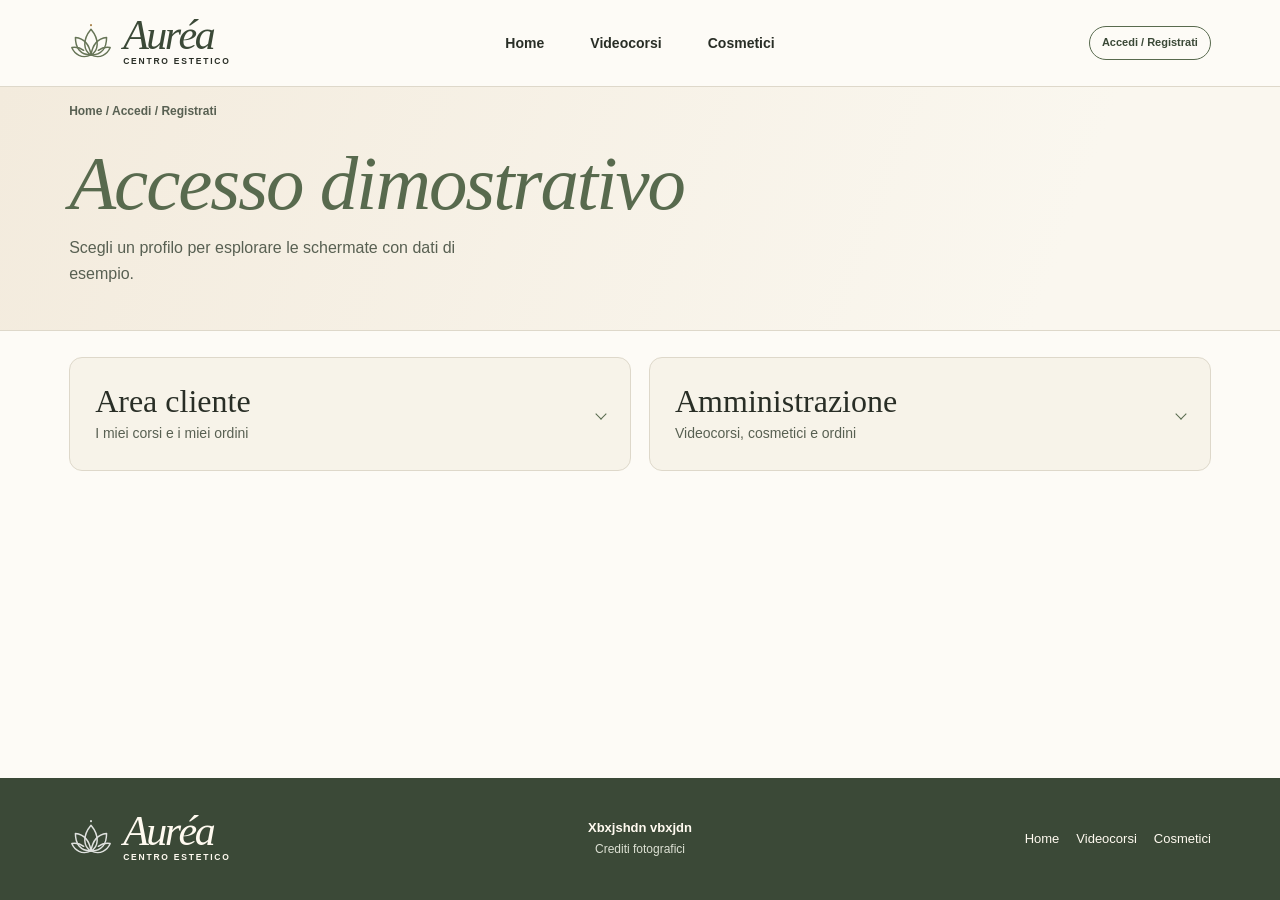
==== accedi.html @ f3fd8d4f "Rende navigabile l’accesso della demo" ====
<!doctype html>
<html lang="it">
<head>
  <meta charset="utf-8">
  <meta name="viewport" content="width=device-width, initial-scale=1">
  <meta name="robots" content="noindex, nofollow">
  <meta name="theme-color" content="#f9f6ee">
  <title>Accedi · Auréa</title>
  <link rel="icon" href="assets/lotus.svg" type="image/svg+xml">
  <link rel="stylesheet" href="stile.css?v=4">
  <script src="demo.js?v=4" defer></script>
</head>
<body data-page="access">
  <a class="skip-link" href="#contenuto">Vai al contenuto</a>
  <header id="intestazione" class="site-header"></header>
  <main id="contenuto" tabindex="-1">
    <section class="catalog-intro" aria-labelledby="access-title">
      <div class="shell intro-inner">
        <nav class="breadcrumbs" aria-label="Percorso di navigazione">
          <a href="index.html">Home</a> / <span aria-current="page">Accedi / Registrati</span>
        </nav>
        <h1 id="access-title"><em>Accesso dimostrativo</em></h1>
        <p>Scegli un profilo per esplorare le schermate con dati di esempio.</p>
      </div>
    </section>
    <section class="shell access-options" aria-label="Profili dimostrativi">
      <details class="access-option">
        <summary>
          <span>
            <strong>Area cliente</strong>
            <span>I miei corsi e i miei ordini</span>
          </span>
        </summary>
        <div class="access-panel">
          <section aria-labelledby="demo-miei-corsi">
            <h2 id="demo-miei-corsi">I miei corsi</h2>
            <article class="access-course">
              <img src="assets/massaggio-relax-foto.jpg" alt="">
              <div>
                <h3>Massaggio relax</h3>
                <p>Corso disponibile</p>
              </div>
            </article>
          </section>
          <section aria-labelledby="demo-miei-ordini">
            <h2 id="demo-miei-ordini">I miei ordini</h2>
            <dl class="access-list">
              <div><dt>Massaggio relax</dt><dd>Pagamento confermato</dd></div>
            </dl>
          </section>
        </div>
      </details>
      <details class="access-option">
        <summary>
          <span>
            <strong>Amministrazione</strong>
            <span>Videocorsi, cosmetici e ordini</span>
          </span>
        </summary>
        <div class="access-panel">
          <section aria-labelledby="demo-catalogo-admin">
            <h2 id="demo-catalogo-admin">Catalogo</h2>
            <dl class="access-list">
              <div><dt>Videocorsi</dt><dd>5 corsi pubblicati</dd></div>
              <div><dt>Cosmetici</dt><dd>2 prodotti di esempio</dd></div>
            </dl>
          </section>
          <section aria-labelledby="demo-ordini-admin">
            <h2 id="demo-ordini-admin">Ordini</h2>
            <dl class="access-list">
              <div><dt>Massaggio relax</dt><dd>Bonifico in attesa</dd></div>
              <div><dt>Maderoterapia</dt><dd>Pagamento confermato</dd></div>
            </dl>
          </section>
        </div>
      </details>
    </section>
  </main>
  <footer id="piè-di-pagina" class="site-footer"></footer>
</body>
</html>
---- stile.css ----
:root {
  color-scheme: light;
  --ink: #292e26;
  --muted: #586052;
  --olive: #3b4937;
  --sage: #586a4e;
  --gold: #896b3d;
  --paper: #fdfbf6;
  --cream: #f3ebdd;
  --linen: #f7f3e9;
  --line: #ded8ca;
  --serif: Baskerville, "Palatino Linotype", "Book Antiqua", Georgia, serif;
  --sans: "Avenir Next", Avenir, "Segoe UI", sans-serif;
  --content: 1240px;
  --gutter: clamp(20px, 5.4vw, 86px);
}

*, *::before, *::after {
  box-sizing: border-box;
}

body {
  display: flex;
  flex-direction: column;
  min-height: 100vh;
  margin: 0;
  background: var(--paper);
  color: var(--ink);
  font: 400 16px/1.58 var(--sans);
  -webkit-font-smoothing: antialiased;
}

main {
  flex: 1;
}

main:focus {
  outline: none;
}

h1, h2, h3, h4, p {
  margin: 0;
}

h1, h2, h3 {
  font-family: var(--serif);
  font-weight: 400;
  line-height: 1.02;
  letter-spacing: -.026em;
}

h1 {
  font-size: clamp(3rem, 6vw, 5.3rem);
}

h2 {
  font-size: clamp(2.3rem, 4.2vw, 3.65rem);
}

h1 em {
  color: var(--sage);
  font-weight: 400;
}

a {
  color: inherit;
  text-decoration: none;
}

img {
  display: block;
  max-width: 100%;
}

button {
  font: inherit;
  cursor: pointer;
}

:focus-visible {
  outline: 2px solid var(--gold);
  outline-offset: 4px;
}

noscript {
  display: block;
  padding: 32px var(--gutter);
}

.shell {
  width: min(var(--content), 100% - 2 * var(--gutter));
  margin-inline: auto;
}

.skip-link {
  position: fixed;
  z-index: 5;
  top: 12px;
  left: 12px;
  opacity: 0;
  pointer-events: none;
  padding: 10px 16px;
  background: var(--paper);
}

.skip-link:focus {
  opacity: 1;
  pointer-events: auto;
}

.icon {
  width: 20px;
  height: 20px;
  flex: 0 0 auto;
}

.site-header {
  background: var(--paper);
  border-bottom: 1px solid var(--line);
}

.header-inner {
  display: grid;
  grid-template-columns: 1fr auto 1fr;
  align-items: center;
  min-height: 86px;
  gap: 20px;
}

.brand {
  display: inline-flex;
  width: fit-content;
  align-items: center;
  gap: 10px;
}

.brand-mark {
  width: 44px;
  height: 44px;
}

.brand-type {
  display: grid;
  gap: 4px;
}

.brand-name {
  color: var(--olive);
  font: italic 400 42px/.79 var(--serif);
  letter-spacing: -.06em;
}

.brand-caption {
  font-size: 8.5px;
  font-weight: 650;
  letter-spacing: .21em;
  line-height: 1.3;
  text-transform: uppercase;
  white-space: nowrap;
}

.primary-nav {
  display: flex;
  align-items: center;
  gap: clamp(18px, 3.6vw, 48px);
}

.primary-nav a {
  display: grid;
  position: relative;
  align-items: center;
  min-height: 44px;
  font-size: 14px;
  font-weight: 600;
  white-space: nowrap;
}

.primary-nav a:hover,
.primary-nav a[aria-current] {
  color: var(--sage);
}

.primary-nav a[aria-current]::after {
  content: "";
  position: absolute;
  inset: auto 0 7px;
  border-bottom: 1px solid var(--sage);
}

.account-preview {
  display: inline-flex;
  align-items: center;
  justify-self: end;
  padding: 7px 12px;
  border: 1px solid var(--line);
  border-radius: 999px;
  color: var(--muted);
  font-size: 11px;
  font-weight: 600;
  white-space: nowrap;
}

.button {
  display: inline-flex;
  align-items: center;
  justify-content: center;
  gap: 11px;
  min-height: 49px;
  padding: 11px 22px;
  border: 1px solid transparent;
  border-radius: 999px;
  background: var(--sage);
  color: #fffdf7;
  font-size: 14px;
  font-weight: 650;
  line-height: 1.35;
  text-align: center;
  transition: background-color .18s ease;
}

.button:hover:not(:disabled) {
  background: var(--olive);
}

.button .icon, .text-link .icon {
  width: 18px;
  height: 18px;
}

.eyebrow {
  display: flex;
  align-items: center;
  gap: 10px;
  color: var(--gold);
  font-size: 11px;
  font-weight: 700;
  letter-spacing: .19em;
  line-height: 1.45;
  text-transform: uppercase;
}

.eyebrow > span {
  width: 23px;
  height: 1px;
  flex: 0 0 auto;
  background: currentColor;
}

.hero {
  display: grid;
  grid-template-columns: minmax(0, .93fr) minmax(0, 1.07fr);
  min-height: 455px;
  background: var(--cream);
}

.hero-copy {
  display: grid;
  position: relative;
  place-items: center start;
  overflow: hidden;
  padding: clamp(42px, 5.35vw, 86px) clamp(20px, 3.2vw, 60px);
  padding-inline-start: max(var(--gutter), calc((100vw - var(--content)) / 2));
  background: radial-gradient(ellipse at top right, #faf5e9, transparent 67%);
}

.hero-content {
  position: relative;
}

.hero h1 {
  margin-block: 14px 20px;
}

.hero-description {
  max-width: 32ch;
  margin-bottom: 27px;
  color: var(--muted);
  font-size: clamp(16px, 1.35vw, 19px);
}

.botanical {
  position: absolute;
  pointer-events: none;
  color: #778462;
}

.hero-copy .botanical {
  width: clamp(220px, 24vw, 350px);
  bottom: -133px;
  left: -154px;
  transform: rotate(13deg);
  opacity: .19;
}

.hero-media {
  position: relative;
  min-height: 100%;
  overflow: hidden;
  background: #ded2bc;
}

.hero-media img, .card-media img {
  width: 100%;
  height: 100%;
  object-fit: cover;
}

.hero-media img {
  position: absolute;
  inset: 0;
  object-position: 57% 52%;
}

.hero-media::after {
  content: "";
  position: absolute;
  inset: 0;
  pointer-events: none;
  background: linear-gradient(90deg, rgba(244, 235, 221, .46), transparent 16%);
}

.themes {
  border-bottom: 1px solid var(--line);
  background: #f8f4eb;
}

.theme-list {
  display: grid;
  margin-block: 0;
  grid-template-columns: repeat(2, minmax(0, 1fr));
  padding: 19px 0;
  list-style: none;
}

.theme-list li + li {
  border-inline-start: 1px solid var(--line);
}

.theme-list a {
  display: flex;
  align-items: center;
  justify-content: center;
  gap: 13px;
  min-height: 54px;
  padding: 3px 12px;
  border-radius: 8px;
  color: var(--olive);
  transition: background-color .18s ease;
}

.theme-list a:hover {
  background: #eeeddf;
}

.theme-icon {
  display: grid;
  width: 46px;
  height: 46px;
  flex: 0 0 auto;
  place-items: center;
  border: 1px solid #a8ac96;
  border-radius: 50%;
  color: var(--sage);
}

.theme-icon .icon {
  width: 23px;
  height: 23px;
}

.theme-list strong {
  font: 400 25px/1.02 var(--serif);
}


.showcase {
  padding-block: 56px 72px;
}

.section-heading {
  display: flex;
  align-items: flex-end;
  justify-content: space-between;
  flex-wrap: wrap;
  gap: 8px 20px;
  margin-bottom: 24px;
}

.section-heading h2 {
  margin-top: 8px;
}

.text-link {
  display: inline-flex;
  align-items: center;
  gap: 7px;
  min-height: 40px;
  color: var(--olive);
  font-size: 13px;
  font-weight: 700;
}

a.text-link:hover {
  text-decoration: underline;
  text-underline-offset: 4px;
}

.course-grid {
  display: grid;
  align-items: start;
  grid-template-columns: repeat(3, minmax(0, 1fr));
  gap: clamp(16px, 2vw, 28px);
}

.course-card {
  min-width: 0;
  overflow: hidden;
  border: 1px solid var(--line);
  border-radius: 13px;
  background: #faf7ef;
  transition: border-color .18s ease, box-shadow .18s ease;
}

.course-card:hover,
.course-card:focus-within {
  border-color: #b4b3a1;
  box-shadow: 0 8px 24px rgba(54, 60, 41, .07);
}

.card-media {
  position: relative;
  display: block;
  width: 100%;
  padding: 0;
  overflow: hidden;
  aspect-ratio: 1.64;
  border: 0;
  background: #e4d8c4;
}

.card-media:focus-visible {
  outline-offset: -4px;
}

.card-media img {
  object-position: 50% 52%;
}

.topic-tag {
  position: absolute;
  top: 13px;
  left: 13px;
  padding: 6px 11px;
  border-radius: 999px;
  background: var(--paper);
  color: var(--olive);
  font-size: 10px;
  font-weight: 700;
  letter-spacing: .12em;
  line-height: 1.4;
  text-transform: uppercase;
}

.card-copy {
  display: flex;
  flex: 1;
  flex-direction: column;
  padding: clamp(17px, 2vw, 26px);
}

.card-meta {
  display: flex;
  flex-wrap: wrap;
  gap: 6px 14px;
  color: var(--muted);
  font-size: 12px;
  font-weight: 600;
}

.card-meta span {
  display: inline-flex;
  align-items: center;
  gap: 6px;
}

.card-meta .icon {
  width: 15px;
  height: 15px;
}

.card-copy h3 {
  margin-block: 12px 9px;
  font-size: clamp(1.65rem, 2.35vw, 2.18rem);
}

.card-summary, .card-detail p {
  color: var(--muted);
  font-size: 14px;
  line-height: 1.55;
}

.card-summary {
  min-height: 3.1em;
  margin-bottom: 14px;
}

.card-bottom {
  display: flex;
  align-items: center;
  justify-content: space-between;
  gap: 8px;
  min-height: 60px;
  padding-top: 5px;
  border-top: 1px solid var(--line);
  cursor: pointer;
  list-style: none;
}

.card-bottom::-webkit-details-marker {
  display: none;
}

.card-bottom:hover .detail-toggle {
  text-decoration: underline;
  text-underline-offset: 4px;
}

.card-price {
  color: var(--olive);
  font: 400 27px/1 var(--serif);
  white-space: nowrap;
}

.card-price small {
  display: block;
  margin-bottom: 3px;
  color: var(--muted);
  font: 600 10px/1.2 var(--sans);
}

.detail-toggle .icon {
  width: 15px;
  height: 15px;
  transition: transform .18s ease;
}

.details-close-label, .course-details[open] .details-open-label {
  display: none;
}

.course-details[open] .details-close-label {
  display: inline;
}

.course-details[open] .detail-toggle .icon {
  transform: rotate(180deg);
}

.card-detail {
  padding-block: 12px 2px;
  border-top: 1px solid var(--line);
}

.card-detail h4 {
  margin-block: 16px 10px;
  color: var(--olive);
  font: 400 24px/1.1 var(--serif);
}

.purchase-preview {
  width: 100%;
  margin-top: 17px;
  cursor: default;
}

.product-grid {
  grid-template-columns: repeat(2, minmax(0, 1fr));
  max-width: 900px;
  margin-inline: auto;
}

.product-price-row {
  display: flex;
  align-items: center;
  justify-content: space-between;
  gap: 12px;
  padding-top: 12px;
  border-top: 1px solid var(--line);
}

.product-price-row .button {
  min-height: 44px;
  cursor: default;
}

.catalog-intro {
  overflow: hidden;
  border-bottom: 1px solid var(--line);
  background: linear-gradient(110deg, #f3ebdd, #faf7ef 82%);
}

.intro-inner {
  position: relative;
  padding-bottom: 44px;
}

.intro-inner .botanical {
  width: clamp(180px, 34vw, 440px);
  right: -60px;
  bottom: -150px;
  transform: rotate(-13deg);
  opacity: .2;
}

.intro-inner > :not(.botanical) {
  position: relative;
}

.breadcrumbs {
  padding-block: 15px;
  color: var(--muted);
  font-size: 12px;
  font-weight: 600;
}

.breadcrumbs ol {
  display: flex;
  flex-wrap: wrap;
  align-items: center;
  gap: 1px 9px;
  margin: 0;
  padding: 0;
  list-style: none;
}

.breadcrumbs li {
  display: flex;
  align-items: center;
  gap: 8px;
  min-height: 29px;
}

.breadcrumbs .icon {
  width: 12px;
  height: 12px;
  color: var(--gold);
}

.breadcrumbs a:hover {
  text-decoration: underline;
  text-underline-offset: 3px;
}

.intro-inner h1 {
  margin-block: 9px 12px;
}

.intro-inner > p:last-child {
  max-width: 50ch;
  color: var(--muted);
}

.catalog-list {
  padding-block: 25px 65px;
}


.lesson-list {
  margin: 0;
  padding: 0;
  border-top: 1px solid var(--line);
  list-style: none;
}

.lesson-list li {
  display: grid;
  grid-template-columns: 26px minmax(0, 1fr) auto;
  align-items: center;
  gap: 11px;
  min-height: 44px;
  padding-block: 7px;
  border-bottom: 1px solid var(--line);
  font-size: 13px;
  font-weight: 600;
}

.lesson-number {
  display: grid;
  place-items: center;
  width: 26px;
  height: 26px;
  border-radius: 50%;
  background: var(--linen);
  color: var(--gold);
  font-size: 11px;
  font-variant-numeric: tabular-nums;
}

.lesson-duration {
  color: var(--muted);
  font-size: 12px;
  white-space: nowrap;
}

.site-footer {
  background: var(--olive);
  color: #fffaf0;
}

.footer-inner {
  display: grid;
  grid-template-columns: 1fr auto 1fr;
  align-items: center;
  gap: 18px 30px;
  min-height: 122px;
  padding-block: 20px;
}

.site-footer .brand-name {
  color: inherit;
}

.site-footer .brand-mark {
  opacity: .84;
  filter: brightness(0) invert(1);
}

.footer-inner p {
  text-align: center;
  font-size: 13px;
  font-weight: 600;
}

.footer-inner p span {
  color: #dde1d4;
  font-size: 12px;
  font-weight: 400;
}

.footer-inner nav {
  display: flex;
  justify-self: end;
  gap: 17px;
  font-size: 13px;
}

.footer-inner nav a {
  padding-block: 12px;
}

.footer-inner nav a:hover {
  text-decoration: underline;
  text-underline-offset: 4px;
}

.site-footer :focus-visible {
  outline-color: #f6dfac;
}

@media (max-width: 900px) {
  .course-grid {
    grid-template-columns: repeat(2, minmax(0, 1fr));
  }

  .footer-inner {
    grid-template-columns: auto 1fr;
  }

  .footer-inner p {
    grid-column: 1 / -1;
    grid-row: 2;
    text-align: start;
  }
}

@media (max-width: 760px) {
  .header-inner {
    grid-template-columns: 1fr auto;
    gap: 0 12px;
    padding-top: 11px;
  }

  .header-inner .brand {
    grid-area: 1 / 1;
  }

  .account-preview {
    grid-area: 1 / 2;
  }

  .primary-nav {
    grid-area: 2 / 1 / 3 / -1;
    justify-content: center;
  }

  .hero {
    grid-template-columns: 1fr;
    min-height: auto;
  }

  .hero-copy {
    padding: 40px var(--gutter) 36px;
  }

  .hero h1 {
    font-size: clamp(2.9rem, 9.4vw, 4.5rem);
  }

  .hero-media {
    min-height: clamp(220px, 53vw, 365px);
  }

  .hero-media::after {
    background: linear-gradient(180deg, rgba(244, 235, 221, .17), transparent 13%);
  }

  .showcase {
    padding-block: 38px 51px;
  }
}

@media (max-width: 540px) {
  .brand {
    gap: 7px;
  }

  .brand-mark {
    width: 37px;
    height: 37px;
  }

  .brand-name {
    font-size: 36px;
  }

  .brand-caption {
    font-size: 7px;
  }

  .primary-nav a {
    font-size: 13px;
  }

  .theme-list {
    padding-block: 12px;
  }

  .theme-list a {
    flex-direction: column;
    gap: 5px;
    padding-inline: 4px;
  }

  .theme-icon {
    width: 34px;
    height: 34px;
  }

  .theme-icon .icon {
    width: 18px;
    height: 18px;
  }

  .theme-list strong {
    font-size: 19px;
  }

  .course-grid {
    grid-template-columns: 1fr;
  }

  .intro-inner {
    padding-bottom: 33px;
  }

  .footer-inner {
    grid-template-columns: 1fr;
    gap: 12px;
  }

  .footer-inner p {
    grid-row: auto;
  }

  .footer-inner nav {
    justify-self: start;
    flex-wrap: wrap;
  }
}

@media (prefers-reduced-motion: reduce) {
  *, *::before, *::after {
    transition: none !important;
  }
}

a.account-preview:hover,
a.account-preview[aria-current] {
  border-color: var(--sage);
  color: var(--olive);
}

.access-options {
  display: grid;
  grid-template-columns: repeat(auto-fit, minmax(min(100%, 350px), 1fr));
  gap: 18px;
  align-items: start;
  padding-block: 26px 60px;
}

.access-option {
  border: 1px solid var(--line);
  border-radius: 13px;
  background: var(--linen);
}

.access-option summary {
  display: flex;
  align-items: center;
  justify-content: space-between;
  gap: 12px;
  padding: clamp(15px, 2.5vw, 25px);
  border-radius: inherit;
  cursor: pointer;
  list-style: none;
}

.access-option summary::-webkit-details-marker {
  display: none;
}

.access-option summary strong {
  display: block;
  font: 400 clamp(1.6rem, 3vw, 2rem)/1.15 var(--serif);
}

.access-option summary span span,
.access-course p,
.access-list dd {
  color: var(--muted);
  font-size: 14px;
}

.access-option summary::after {
  content: "";
  width: 8px;
  height: 8px;
  flex: 0 0 auto;
  border: solid var(--sage);
  border-width: 0 1.5px 1.5px 0;
  transform: rotate(45deg);
}

.access-option[open] summary::after {
  transform: rotate(225deg);
}

.access-panel {
  display: grid;
  gap: 22px;
  padding: clamp(15px, 2.5vw, 25px);
  border-top: 1px solid var(--line);
}

.access-panel h2 {
  margin-bottom: 10px;
  font-size: 1.5rem;
}

.access-course {
  display: grid;
  grid-template-columns: minmax(70px, 110px) minmax(0, 1fr);
  align-items: center;
  gap: 12px;
}

.access-course img {
  aspect-ratio: 1.5;
  width: 100%;
  object-fit: cover;
  border-radius: 7px;
}

.access-course h3 {
  font-size: 1.3rem;
}

.access-list {
  margin: 0;
}

.access-list > div {
  display: grid;
  grid-template-columns: minmax(0, 1fr) auto;
  gap: 3px 12px;
  padding-block: 8px;
  border-bottom: 1px solid var(--line);
}

.access-list dd {
  margin: 0;
}

@media (max-width: 420px) {
  .access-list > div {
    grid-template-columns: 1fr;
  }
}
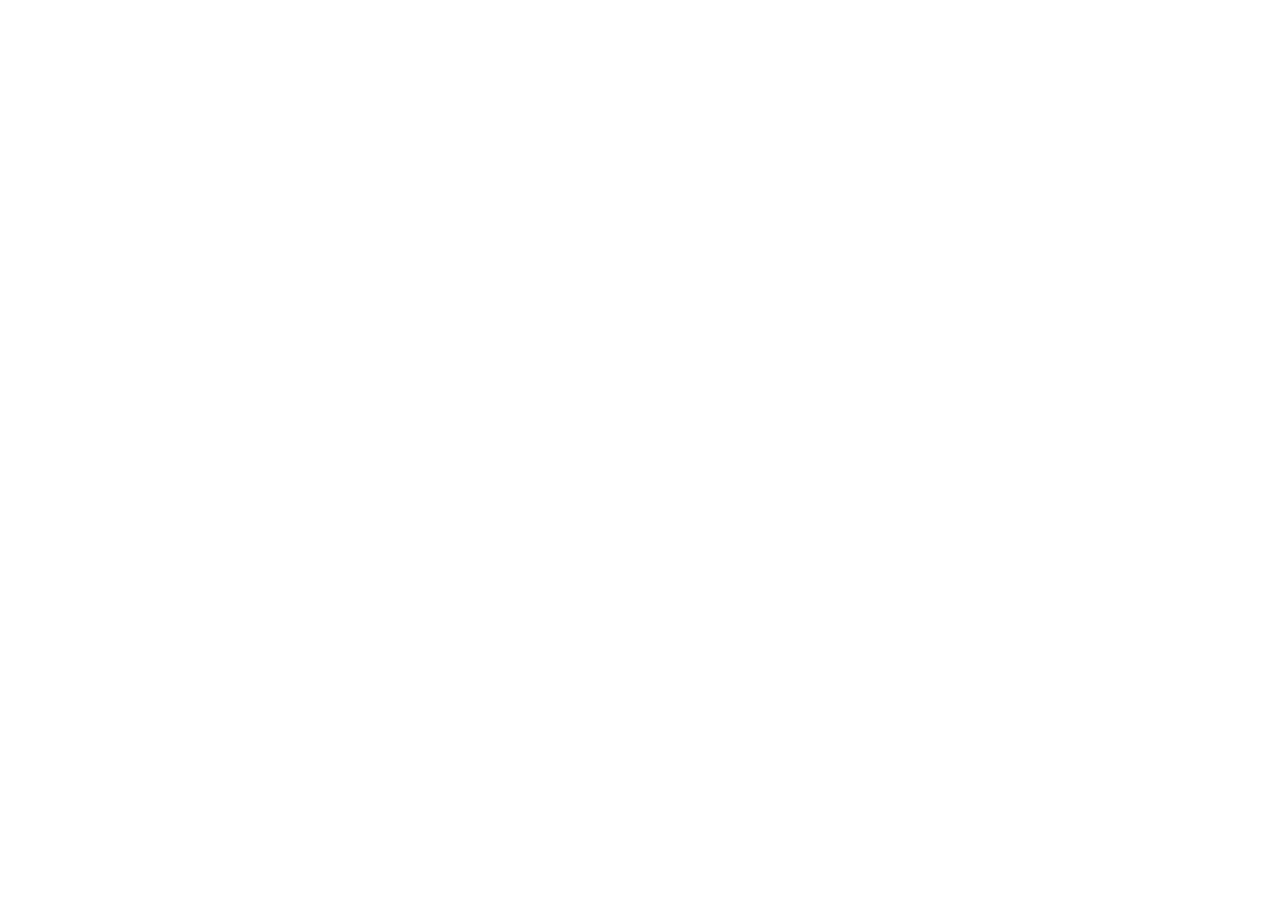
==== commit 6f2a64c9: "Collega l’accesso al sistema online di Auréa" ====
--- a/accedi.html
+++ b/accedi.html
@@ -4,78 +4,15 @@
   <meta charset="utf-8">
   <meta name="viewport" content="width=device-width, initial-scale=1">
   <meta name="robots" content="noindex, nofollow">
-  <meta name="theme-color" content="#f9f6ee">
+  <meta http-equiv="refresh" content="0; url=https://aurea-web-production.up.railway.app/accedi/">
   <title>Accedi · Auréa</title>
   <link rel="icon" href="assets/lotus.svg" type="image/svg+xml">
   <link rel="stylesheet" href="stile.css?v=4">
-  <script src="demo.js?v=4" defer></script>
 </head>
-<body data-page="access">
-  <a class="skip-link" href="#contenuto">Vai al contenuto</a>
-  <header id="intestazione" class="site-header"></header>
-  <main id="contenuto" tabindex="-1">
-    <section class="catalog-intro" aria-labelledby="access-title">
-      <div class="shell intro-inner">
-        <nav class="breadcrumbs" aria-label="Percorso di navigazione">
-          <a href="index.html">Home</a> / <span aria-current="page">Accedi / Registrati</span>
-        </nav>
-        <h1 id="access-title"><em>Accesso dimostrativo</em></h1>
-        <p>Scegli un profilo per esplorare le schermate con dati di esempio.</p>
-      </div>
-    </section>
-    <section class="shell access-options" aria-label="Profili dimostrativi">
-      <details class="access-option">
-        <summary>
-          <span>
-            <strong>Area cliente</strong>
-            <span>I miei corsi e i miei ordini</span>
-          </span>
-        </summary>
-        <div class="access-panel">
-          <section aria-labelledby="demo-miei-corsi">
-            <h2 id="demo-miei-corsi">I miei corsi</h2>
-            <article class="access-course">
-              <img src="assets/massaggio-relax-foto.jpg" alt="">
-              <div>
-                <h3>Massaggio relax</h3>
-                <p>Corso disponibile</p>
-              </div>
-            </article>
-          </section>
-          <section aria-labelledby="demo-miei-ordini">
-            <h2 id="demo-miei-ordini">I miei ordini</h2>
-            <dl class="access-list">
-              <div><dt>Massaggio relax</dt><dd>Pagamento confermato</dd></div>
-            </dl>
-          </section>
-        </div>
-      </details>
-      <details class="access-option">
-        <summary>
-          <span>
-            <strong>Amministrazione</strong>
-            <span>Videocorsi, cosmetici e ordini</span>
-          </span>
-        </summary>
-        <div class="access-panel">
-          <section aria-labelledby="demo-catalogo-admin">
-            <h2 id="demo-catalogo-admin">Catalogo</h2>
-            <dl class="access-list">
-              <div><dt>Videocorsi</dt><dd>5 corsi pubblicati</dd></div>
-              <div><dt>Cosmetici</dt><dd>2 prodotti di esempio</dd></div>
-            </dl>
-          </section>
-          <section aria-labelledby="demo-ordini-admin">
-            <h2 id="demo-ordini-admin">Ordini</h2>
-            <dl class="access-list">
-              <div><dt>Massaggio relax</dt><dd>Bonifico in attesa</dd></div>
-              <div><dt>Maderoterapia</dt><dd>Pagamento confermato</dd></div>
-            </dl>
-          </section>
-        </div>
-      </details>
-    </section>
+<body>
+  <main class="shell showcase">
+    <h1>Accedi / Registrati</h1>
+    <a class="button" href="https://aurea-web-production.up.railway.app/accedi/">Apri accesso Auréa</a>
   </main>
-  <footer id="piè-di-pagina" class="site-footer"></footer>
 </body>
 </html>
